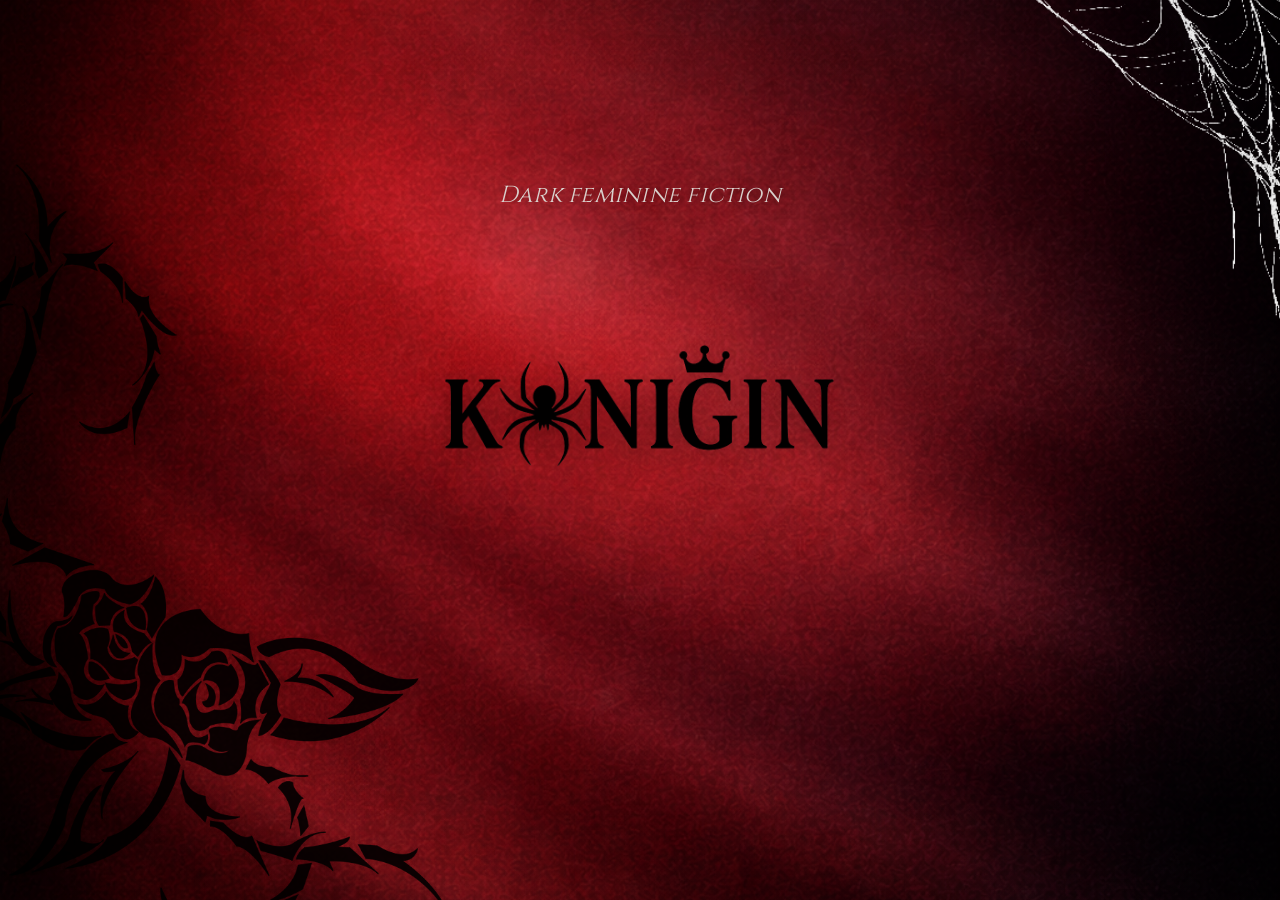
==== index.html @ 79e8dc5e "Initial site build" ====
<!doctype html>
<html lang="en">
  <head>
    <meta charset="UTF-8" />
    <meta name="viewport" content="width=device-width, initial-scale=1, viewport-fit=cover">    
    <title>KONIGIN</title>
    <link rel="stylesheet" href="/css/styles.css?v=14" />
    </head>
  <body>
    <main class="landing" aria-label="KONIGIN landing page">
      <img
        class="landing__background"
        src="./image/background/index.png"
        alt=""
        aria-hidden="true"
      />

      <div class="landing__vignette" aria-hidden="true"></div>
      <div class="landing__glow landing__glow--main" aria-hidden="true"></div>
      <div class="landing__glow landing__glow--upper" aria-hidden="true"></div>
      <div class="landing__texture" aria-hidden="true"></div>

      <img
        class="landing__web"
        src="./image/element/web.png"
        alt=""
        aria-hidden="true"
      />

      <img
        class="landing__rose"
        src="./image/element/rose.png"
        alt=""
        aria-hidden="true"
      />

      <img
        src="./image/element/spider.png"
        class="entry-spider"
        id="entrySpider"
        alt=""
        aria-hidden="true"
      />

      <section class="hero">
        <p class="hero__subtitle">Dark feminine fiction</p>

        <a class="hero__logo-link" href="/page/home.html" aria-label="Enter KONIGIN">
          <span class="hero__logo-shell">
            <img
              class="hero__logo"
              src="./image/logo.png"
              alt="KONIGIN"
              onerror="this.parentElement.parentElement.dataset.missing='true';this.style.display='none';"
            />
          </span>
          <span class="hero__logo-frame" aria-hidden="true">
            <span class="hero__fallback">KONIGIN</span>
          </span>
        </a>

        <p class="hero__hint">
          <span></span>
          Click the sigil to enter
          <span></span>
        </p>
      </section>
    </main>
    <script src="./js/entry-transition.js?v=5"></script>
  </body>
</html>
---- css/styles.css ----
:root {
  --bg-deep: #2b0307;
  --bg-wine: #51090d;
  --bg-top: #180104;

  --text-soft: #d8cfca;
  --text-line: rgba(216, 207, 202, 0.42);
  --logo-shadow: rgba(0, 0, 0, 0.42);

  --safe-top: env(safe-area-inset-top, 0px);
  --safe-right: env(safe-area-inset-right, 0px);
  --safe-bottom: env(safe-area-inset-bottom, 0px);
  --safe-left: env(safe-area-inset-left, 0px);
}

@font-face {
  font-family: "Cinzel";
  src: url("/fonts/Cinzel-VariableFont_wght.ttf") format("truetype");
  font-weight: 400 900;
  font-style: normal;
  font-display: swap;
}

*,
*::before,
*::after {
  box-sizing: border-box;
}

html {
  width: 100%;
  height: 100%;
  margin: 0;
  padding: 0;
  overflow: hidden;
  overscroll-behavior: none;
  -webkit-text-size-adjust: 100%;
  background: #140104;
}

body {
  width: 100%;
  height: 100%;
  min-height: 100vh;
  min-height: 100svh;
  min-height: 100dvh;
  margin: 0;
  padding: 0;
  overflow: hidden;
  overscroll-behavior: none;
  background: linear-gradient(180deg, var(--bg-top) 0%, var(--bg-deep) 100%);
  color: var(--text-soft);
  font-family: "Iowan Old Style", "Palatino Linotype", "Book Antiqua", Palatino, serif;
  position: relative;
  touch-action: manipulation;
}

body::before {
  content: "";
  position: fixed;
  inset: 0;
  z-index: -10;
  background: linear-gradient(180deg, var(--bg-top) 0%, var(--bg-deep) 100%);
}

.landing {
  position: fixed;
  inset: 0;
  width: 100%;
  height: 100vh;
  height: 100svh;
  height: 100dvh;
  overflow: hidden;
  isolation: isolate;
  display: flex;
  align-items: center;
  justify-content: center;
  background:
    radial-gradient(circle at 44% 36%, rgba(158, 27, 34, 0.18), transparent 24%),
    radial-gradient(circle at 52% 58%, rgba(132, 16, 24, 0.14), transparent 30%),
    linear-gradient(135deg, #5a0a0f 0%, #47070c 24%, #360408 58%, var(--bg-deep) 100%);
  transform-origin: 50% 50%;
  transition:
    transform 920ms cubic-bezier(0.2, 0.84, 0.24, 1),
    opacity 920ms ease,
    filter 920ms ease;
}

.landing.page-fadeout {
  animation: page-zoomfade 1.2s cubic-bezier(.3,1,.7,1) forwards;
}

@keyframes page-zoomfade {
  0% {
    opacity: 1;
    transform: scale(1);
    filter: blur(0);
  }
  80% {
    opacity: 0.82;
    transform: scale(1.12);
    filter: blur(2px);
  }
  100% {
    opacity: 0;
    transform: scale(1.18);
    filter: blur(8px);
  }
}

.landing__background {
  position: absolute;
  inset: 0;
  width: 100%;
  height: 100%;
  object-fit: cover;
  object-position: center center;
  z-index: 0;
  pointer-events: none;
  user-select: none;
}

.landing__glow,
.landing__texture,
.landing__vignette {
  position: absolute;
  inset: 0;
  pointer-events: none;
}

.landing__glow--main {
  z-index: 1;
  background:
    radial-gradient(circle at 50% 50%, rgba(215, 56, 62, 0.14), transparent 24%),
    radial-gradient(circle at 42% 28%, rgba(255, 233, 235, 0.04), transparent 12%);
  filter: blur(26px);
}

.landing__glow--upper {
  z-index: 1;
  background:
    radial-gradient(circle at 44% 31%, rgba(255, 245, 246, 0.035), transparent 11%);
  filter: blur(32px);
}

.landing__texture {
  z-index: 1;
  opacity: 0.1;
  background:
    radial-gradient(circle at 20% 78%, rgba(255, 255, 255, 0.03), transparent 10%),
    radial-gradient(circle at 68% 34%, rgba(255, 255, 255, 0.022), transparent 12%),
    radial-gradient(circle at 52% 62%, rgba(255, 255, 255, 0.02), transparent 16%);
  filter: blur(34px) saturate(92%);
  transform: scale(1.08);
}

.landing__vignette {
  z-index: 2;
  background:
    radial-gradient(circle at center, rgba(0, 0, 0, 0) 46%, rgba(0, 0, 0, 0.16) 84%, rgba(0, 0, 0, 0.26) 100%),
    linear-gradient(90deg, rgba(0, 0, 0, 0.1) 0%, transparent 18%, transparent 82%, rgba(0, 0, 0, 0.12) 100%),
    linear-gradient(180deg, rgba(0, 0, 0, 0.08) 0%, transparent 14%, transparent 82%, rgba(0, 0, 0, 0.1) 100%);
}

.landing__web,
.landing__rose {
  position: absolute;
  display: block;
  max-width: none;
  user-select: none;
  pointer-events: none;
}

.entry-spider {
  position: absolute;
  top: calc(18vh - 112px);
  left: 31%;
  width: 86px;
  height: 240px;
  object-fit: contain;
  object-position: center top;
  transform: translateX(-50%) translateY(-180px);
  opacity: 0;
  z-index: 8;
  pointer-events: none;
  user-select: none;
  transition: opacity .2s ease;
}

.entry-spider.spider-visible {
  opacity: 1;
}

.entry-spider.spider-drop {
  animation: spider-drop 1.3s cubic-bezier(.38,2.3,.6,1) forwards;
}

@keyframes spider-drop {
  0% {
    transform: translateX(-50%) translateY(-180px);
    opacity: 0;
  }
  10% {
    opacity: 1;
  }
  78% {
    transform: translateX(-50%) translateY(0);
    opacity: 1;
  }
  95% {
    transform: translateX(-50%) translateY(0);
  }
  100% {
    transform: translateX(-50%) translateY(2px);
    opacity: 1;
  }
}

/* 桌面端：更大更贴边 */
.landing__web {
  position: absolute;
  top: calc(-6% + var(--safe-top));
  right: calc(-8% + var(--safe-right));
  width: min(46vw, 680px);
  min-width: 420px;
  max-width: none;
  height: auto;
  max-height: none;
  opacity: 0.95;
  z-index: 4;
  pointer-events: none;
  user-select: none;
  object-fit: contain;
  filter: drop-shadow(0 0 10px rgba(255, 255, 255, 0.05));
}
.landing__rose {
  left: calc(-5% + var(--safe-left));
  bottom: calc(-6% + var(--safe-bottom));
  width: clamp(380px, 40vw, 620px);
  height: auto;
  opacity: 0.9;
  z-index: 5;
}

.hero {
  position: relative;
  z-index: 6;
  width: min(75vw, 840px);
  padding: calc(18px + var(--safe-top)) 0 calc(66px + var(--safe-bottom));
  display: flex;
  flex-direction: column;
  align-items: center;
  justify-content: center;
  gap: clamp(0.8rem, 1.8vh, 1.4rem);
  text-align: center;
  transform: translateY(1.5vh);
}

.hero__subtitle {
  margin: 0 0 0.15em;
  max-width: 75%;
  font-size: clamp(1.45rem, 1.7vw, 2.05rem);
  line-height: 1.08;
  font-family: "Cinzel", "Times New Roman", serif;
  font-style: italic;
  letter-spacing: 0.01em;
  color: #d9d0cc;
  text-shadow: 0 1px 12px rgba(0, 0, 0, 0.34);

}

.hero__logo-link {
  display: inline-flex;
  align-items: center;
  justify-content: center;
  text-decoration: none;
  cursor: pointer;
  -webkit-tap-highlight-color: transparent;
  transform: translateY(-5vh);
}

.hero__logo-frame {
  display: none;
  align-items: center;
  justify-content: center;
  min-width: min(78vw, 820px);
  min-height: clamp(140px, 18vw, 220px);
}

.hero__logo-link[data-missing="true"] .hero__logo-frame {
  display: inline-flex;
}

.hero__logo-shell {
  position: relative;
  display: inline-block;
  line-height: 0;
  isolation: isolate;
}

.hero__logo-shell::after {
  content: "";
  position: absolute;
  inset: 0;
  display: block;
  pointer-events: none;
  z-index: 3;

  /* 关键：伪元素本身不移动，只移动内部渐变 */
  background-image: linear-gradient(
    118deg,
    rgba(255, 255, 255, 0) 32%,
    rgba(255, 255, 255, 0.08) 43%,
    rgba(255, 255, 255, 0.55) 50%,
    rgba(255, 255, 255, 0.12) 57%,
    rgba(255, 255, 255, 0) 68%
  );
  background-repeat: no-repeat;
  background-size: 240% 100%;
  background-position: 150% 0;

  /* 关键：只裁切在 logo 图案区域 */
  -webkit-mask-image: url("../image/logo.png");
  -webkit-mask-repeat: no-repeat;
  -webkit-mask-position: center;
  -webkit-mask-size: 100% 100%;
  mask-image: url("../image/logo.png");
  mask-repeat: no-repeat;
  mask-position: center;
  mask-size: 100% 100%;

  opacity: 0.9;
  animation: logoMetalShine 3.5s ease-in-out infinite;
}

.hero__logo {
  width: min(48vw, 470px);
  height: auto;
  display: block;
  mix-blend-mode: normal;
  transform: translateY(0);
  filter: drop-shadow(0 8px 18px var(--logo-shadow));
}

@keyframes logoMetalShine {
  0%,
  48%,
  100% {
    background-position: 150% 0;
    opacity: 0;
  }

  54% {
    opacity: 0.42;
  }

  78% {
    background-position: -60% 0;
    opacity: 0.9;
  }

  84% {
    background-position: -60% 0;
    opacity: 0;
  }
}

.hero__fallback {
  font-size: clamp(4rem, 10vw, 7.8rem);
  font-weight: 700;
  letter-spacing: 0.03em;
  color: #080606;
  text-shadow: 0 10px 28px rgba(0, 0, 0, 0.4);
}

.hero__hint {
  position: absolute;
  left: 50%;
  bottom: calc(30px + var(--safe-bottom));
  transform: translateX(-50%);
  margin: 0;
  display: inline-flex;
  align-items: center;
  justify-content: center;
  gap: 0.95rem;
  white-space: nowrap;
  font-size: clamp(1.16rem, 1.7vw, 1.8rem);
  line-height: 1.1;
  font-family: "Cinzel", "Times New Roman", serif;
  font-style: italic;
  color: #ddd2cd;
  text-shadow: 0 1px 8px rgba(0, 0, 0, 0.34);
  opacity: 0.6;
  animation: hintFadeOut 1.2s ease 3s forwards;
  will-change: opacity;
  z-index: 7;
}

.hero__hint span {
  width: clamp(3rem, 7vw, 5rem);
  height: 1px;
  background: linear-gradient(90deg, transparent, var(--text-line), transparent);
  flex: 0 0 auto;
}

@keyframes hintFadeOut {
  to {
    opacity: 0;
    visibility: hidden;
  }
}

/* 平板 */
@media (max-width: 1024px) {
  .landing__web {
    top: calc(-5% + var(--safe-top));
    right: calc(-6% + var(--safe-right));
    width: min(52vw, 560px);
    min-width: 360px;
  }

  .landing__rose {
    left: calc(-7% + var(--safe-left));
    bottom: calc(-5% + var(--safe-bottom));
    width: clamp(320px, 46vw, 520px);
  }

  .hero {
    width: min(88vw, 760px);
    gap: 0.75rem;
    transform: translateY(1.2vh);
  }

  .hero__subtitle {
    font-size: clamp(1.5rem, 2.6vw, 2rem);
  }

  .hero__logo {
    width: min(50vw, 410px);
  }
}

/* 手机端：重点修正 */
@media (max-width: 640px) {
  html,
  body {
    overflow: hidden;
  }

  .landing {
    height: 100vh;
    height: 100svh;
    height: 100dvh;
  }

  .landing__background {
    object-position: 48% center;
  }

  /* 右上蛛网：展开显示，避免被边缘裁切 */
  .landing__web {
    top: calc(-3% + var(--safe-top));
    right: calc(-3% + var(--safe-right));
    width: clamp(320px, 88vw, 470px);
    min-width: 0;
    max-width: none;
    height: auto;
    max-height: none;
    opacity: 0.96;
  }
  /* 左下玫瑰必须更大，更吃进画面 */
  .landing__rose {
    left: calc(-12% + var(--safe-left));
    bottom: calc(-6% + var(--safe-bottom));
    width: clamp(290px, 72vw, 430px);
    opacity: 0.92;
  }

  .entry-spider {
    top: calc(18vh - 104px);
    left: 31%;
    width: 72px;
    height: 220px;
  }

  .hero {
    width: min(90vw, 520px);
    gap: 0.5rem;
    padding-top: calc(18px + var(--safe-top));
    padding-bottom: calc(72px + var(--safe-bottom));
    transform: translateY(1.8vh);
  }

  /* 副标题更贴近 logo */
  .hero__subtitle {
    max-width: 88%;
    margin-bottom: -0.1rem;
    font-size: clamp(1.28rem, 4.3vw, 1.7rem);
    line-height: 1.08;
  }

  /* logo 更大 */
  .hero__logo {
    width: min(54vw, 290px);
    transform: translateY(0);
  }

  /* hint 永远单行，不许断 */
  .hero__hint {
    bottom: calc(28px + var(--safe-bottom));
    gap: 0.6rem;
    font-size: clamp(0.92rem, 3.7vw, 1.15rem);
    white-space: nowrap;
    text-align: center;
  }

  .hero__hint span {
    width: clamp(1.4rem, 10vw, 2.6rem);
  }
}

/* 很窄手机 */
@media (max-width: 430px) {
  .landing__web {
    top: calc(-2% + var(--safe-top));
    right: calc(-4% + var(--safe-right));
    width: clamp(310px, 94vw, 460px);
    min-width: 0;
  }
  .landing__rose {
    left: calc(-15% + var(--safe-left));
    bottom: calc(-5% + var(--safe-bottom));
    width: clamp(280px, 78vw, 410px);
  }

  .entry-spider {
    top: calc(18vh - 96px);
    left: 30%;
    width: 64px;
    height: 200px;
  }

  .hero {
    transform: translateY(2vh);
  }

  .hero__subtitle {
    font-size: clamp(1.2rem, 4.8vw, 1.55rem);
  }

  .hero__logo {
    width: min(55vw, 240px);
    transform: translateY(0);
  }

  .hero__logo-shell::after {
    background-image: linear-gradient(
      118deg,
      rgba(255, 255, 255, 0) 34%,
      rgba(255, 255, 255, 0.06) 44%,
      rgba(255, 255, 255, 0.42) 50%,
      rgba(255, 255, 255, 0.1) 56%,
      rgba(255, 255, 255, 0) 66%
    );
    background-size: 250% 100%;
  }
  
  .hero__hint {
    bottom: calc(24px + var(--safe-bottom));
    font-size: clamp(0.88rem, 3.8vw, 1.02rem);
  }
}

@media (prefers-reduced-motion: reduce) {
  .landing__web,
  .landing__rose,
  .hero,
  .hero__logo,
  .hero__logo-shell::after,
  .hero__hint,
  .entry-spider,
  .landing {
    animation: none !important;
    transition: none !important;
  }

  .hero__logo-shell::after {
    animation: none !important;
    background-position: 50% 0;
    opacity: 0.08;
  }}
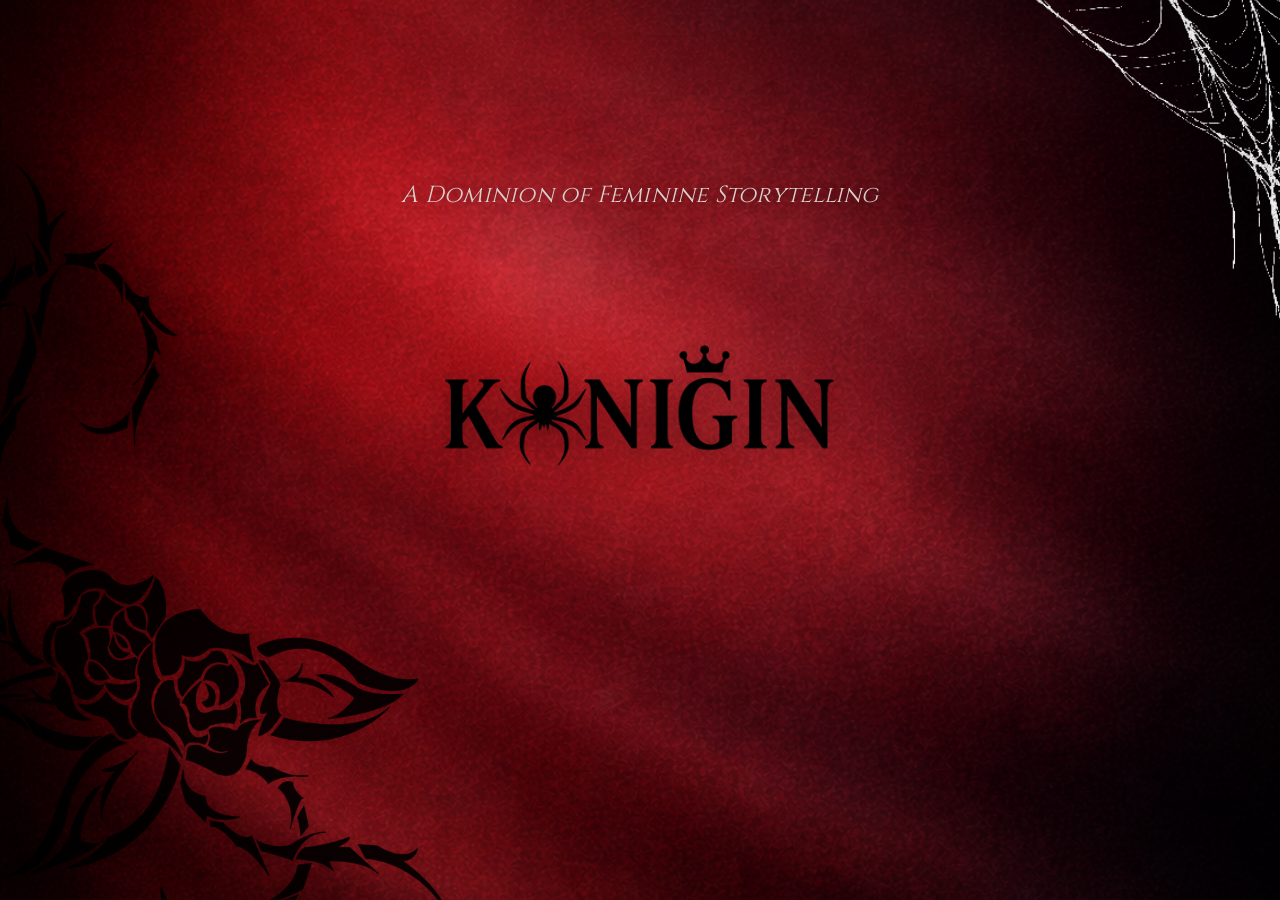
==== commit 2ea9fa2b: "“更新3.19”" ====
--- a/index.html
+++ b/index.html
@@ -43,7 +43,7 @@
       />
 
       <section class="hero">
-        <p class="hero__subtitle">Dark feminine fiction</p>
+        <p class="hero__subtitle">A Dominion of Feminine Storytelling</p>
 
         <a class="hero__logo-link" href="/page/home.html" aria-label="Enter KONIGIN">
           <span class="hero__logo-shell">
